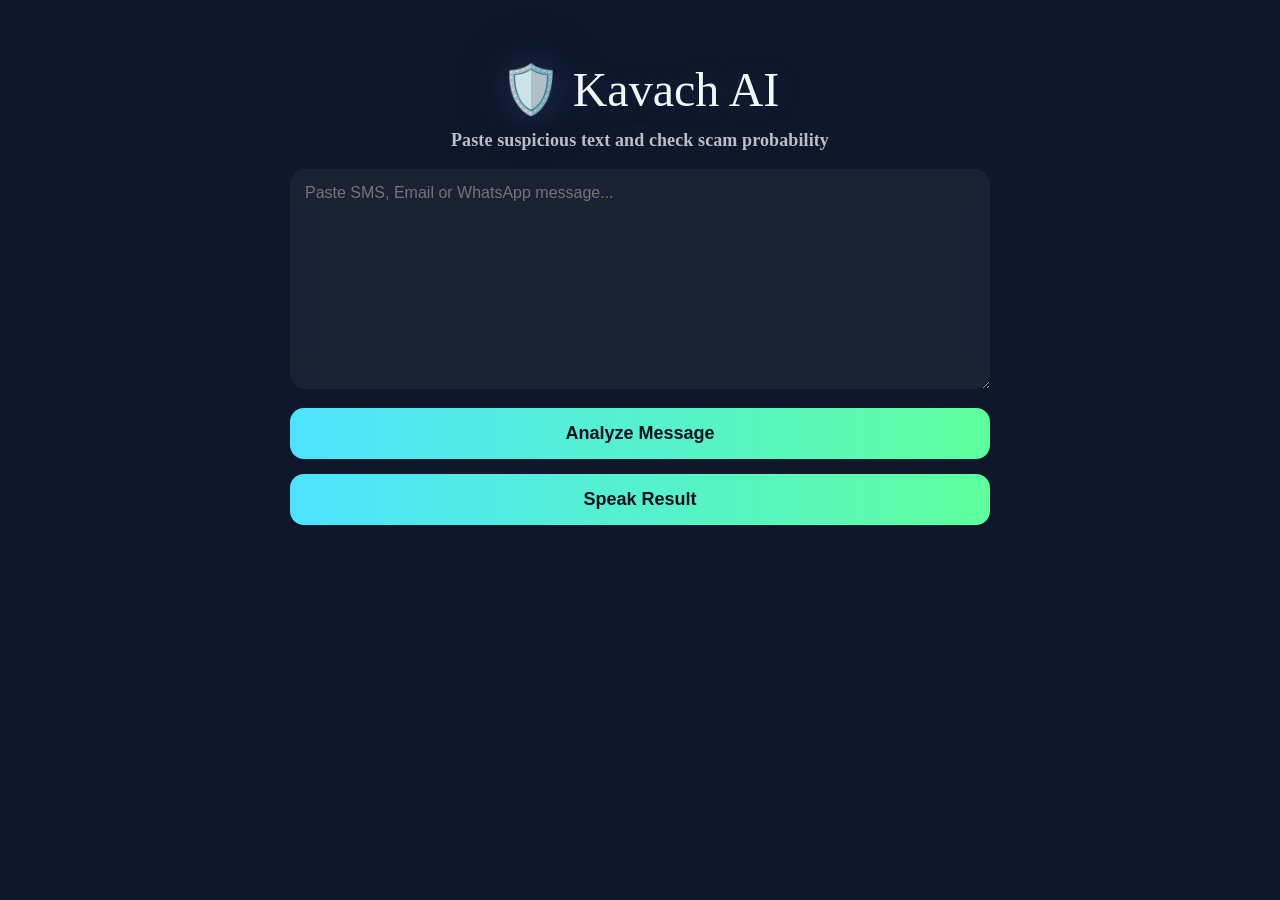
==== index.html @ cab21f22 "Rename kavach-AI.html to index.html" ====
<!DOCTYPE html>
<html lang="en">
<head>
  <meta charset="UTF-8">
  <meta name="viewport" content="width=device-width, initial-scale=1.0">
  <title>Kavach AI</title>
  <link rel="stylesheet" href="style.css">
</head>
<body>

  <div class="container">
    <h1>🛡️ Kavach AI</h1>
    <p class="subtitle">
      Paste suspicious text and check scam probability
    </p>

    <textarea
      id="message"
      placeholder="Paste SMS, Email or WhatsApp message..."
    ></textarea>

    <button onclick="analyze()">
      Analyze Message
    </button>
    <button id="speakBtn" onclick="speak()">
      Speak Result
    </button>

    <div id="result" class="hidden">
      <div class="progress">
        <div id="bar"></div>
      </div>
      <h2 id="score"></h2>
      <h3 id="verdict"></h3>
      <div id="reason"></div>
    </div>
  </div>

  <script src="script.js"></script>
</body>
</html>
---- style.css ----
*{
    box-sizing: border-box;
    font-family: Arial;
}

body{
    margin:0;
    background:#0f172a;
    color:white;

    display:flex;
    justify-content:center;

    padding:30px;
}

.container{
    width:700px;
}

h1{
    text-align:center;

    font-size:3rem;

    color:aliceblue;

    margin-bottom:12px;

    font-weight:400;

    font-family:Algerian, serif;

    position:relative;

    text-shadow:
        0 0 32px rgba(120,180,255,.18),
        0 0 100px rgba(50,140,255,.12);
}

textarea{
    width:100%;
    height:220px;

    padding:15px;

    border:none;

    border-radius:15px;

    backdrop-filter:blur(16px);

    background:rgba(255,255,255,.05);

    color:white;

    font-size:16px;
}

button{
    width:100%;

    padding:15px;

    margin-top:15px;

    font-size:18px;

    background:
        linear-gradient(
            90deg,
            #4de3ff,
            #5dff9d
        );

    border:none;

    border-radius:14px;

    cursor:pointer;

    color:#04101d;

    font-weight:700;

    transition:.25s;
}

button:hover{
    transform:
        translateY(3px)
        scale(1.03);

    box-shadow:
        0 12px 28px rgba(93,255,157,.35);
}

#result{
    display:none;

    margin-top:25px;
}

.progress{
    height:22px;

    background:#222;

    border-radius:20px;

    overflow:hidden;
}

#fill{
    height:100%;

    width:0;

    transition:1s;
}

.green{
    background:#00d26a;
}

.orange{
    background:orange;
}

.red{
    background:red;
}

#reason{
    margin-top:20px;

    line-height:1.8;
}

p{
    font-size:18px;

    color:rgba(255,255,255,.72);

    text-align:center;

    margin-top:0px;

    letter-spacing:.11px;

    font-weight:600;

    font-family:algerian, serif;

    text-shadow:
        0 0 10px rgba(255,255,255,.05);
}
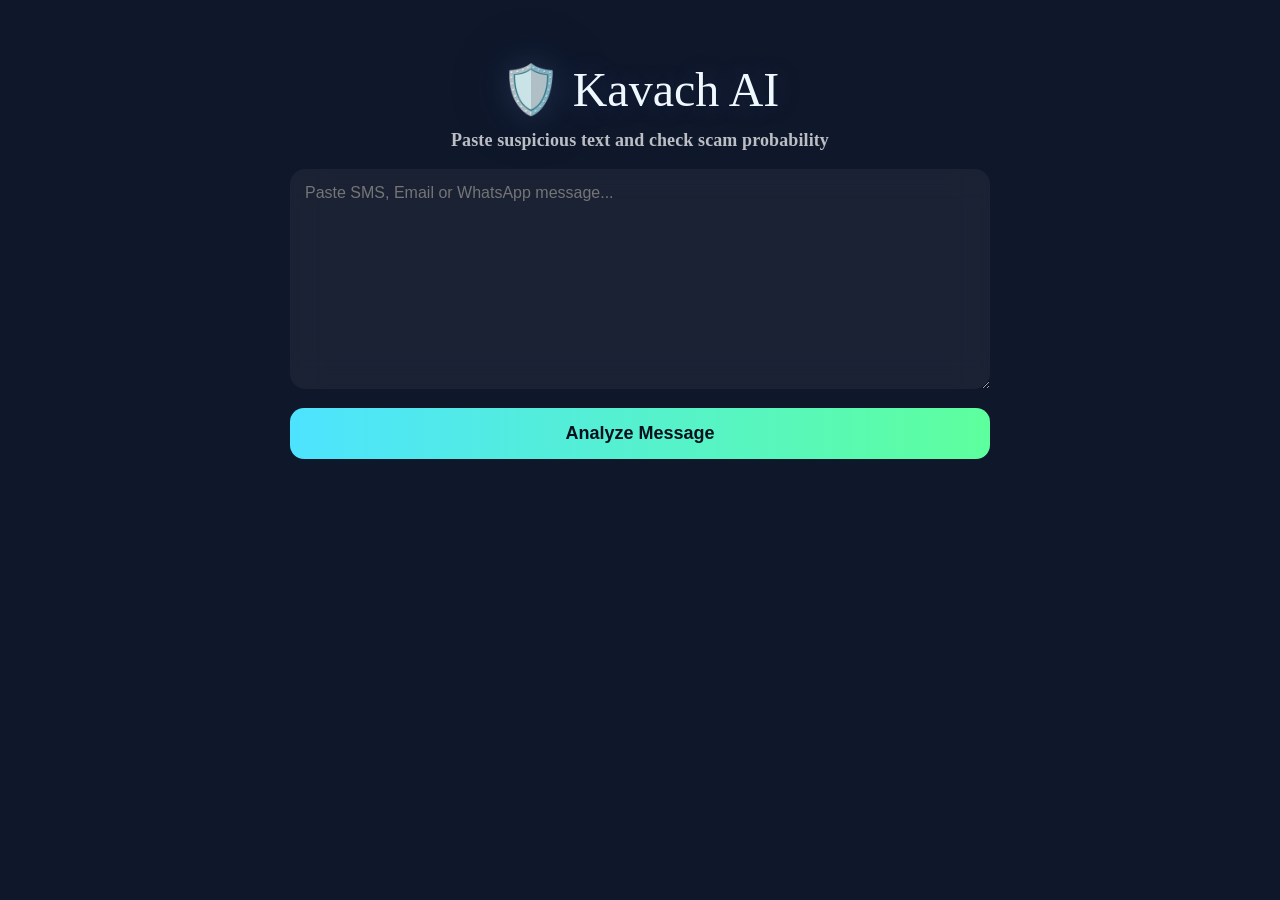
==== commit 3d5dcf59: "Update index.html" ====
--- a/index.html
+++ b/index.html
@@ -1,41 +1,58 @@
-<!DOCTYPE html>
-<html lang="en">
-<head>
-  <meta charset="UTF-8">
-  <meta name="viewport" content="width=device-width, initial-scale=1.0">
-  <title>Kavach AI</title>
-  <link rel="stylesheet" href="style.css">
-</head>
-<body>
-
-  <div class="container">
-    <h1>🛡️ Kavach AI</h1>
-    <p class="subtitle">
-      Paste suspicious text and check scam probability
-    </p>
-
-    <textarea
-      id="message"
-      placeholder="Paste SMS, Email or WhatsApp message..."
-    ></textarea>
-
-    <button onclick="analyze()">
-      Analyze Message
-    </button>
-    <button id="speakBtn" onclick="speak()">
-      Speak Result
-    </button>
-
-    <div id="result" class="hidden">
-      <div class="progress">
-        <div id="bar"></div>
-      </div>
-      <h2 id="score"></h2>
-      <h3 id="verdict"></h3>
-      <div id="reason"></div>
-    </div>
-  </div>
-
-  <script src="script.js"></script>
-</body>
-</html>
+<!DOCTYPE html>
+<html lang="en">
+<head>
+<meta charset="UTF-8">
+<meta name="viewport" content="width=device-width, initial-scale=1.0">
+
+<title>Kavach AI</title>
+
+<link rel="stylesheet" href="style.css">
+</head>
+
+<body>
+
+<div class="container">
+
+<h1>🛡️ Kavach AI</h1>
+
+<p class="subtitle">
+Paste suspicious text and check scam probability
+</p>
+
+<textarea
+id="message"
+placeholder="Paste SMS, Email or WhatsApp message..."
+></textarea>
+
+<button onclick="analyze()">
+Analyze Message
+</button>
+
+<button
+id="speakBtn"
+onclick="speak()"
+style="display:none;"
+>
+Speak Result
+</button>
+
+<div id="result" class="hidden">
+
+<div class="progress">
+<div id="bar"></div>
+</div>
+
+<h2 id="score"></h2>
+
+<h3 id="verdict"></h3>
+
+<div id="reason"></div>
+
+</div>
+
+</div>
+
+<script src="script.js"></script>
+
+</body>
+</html>
